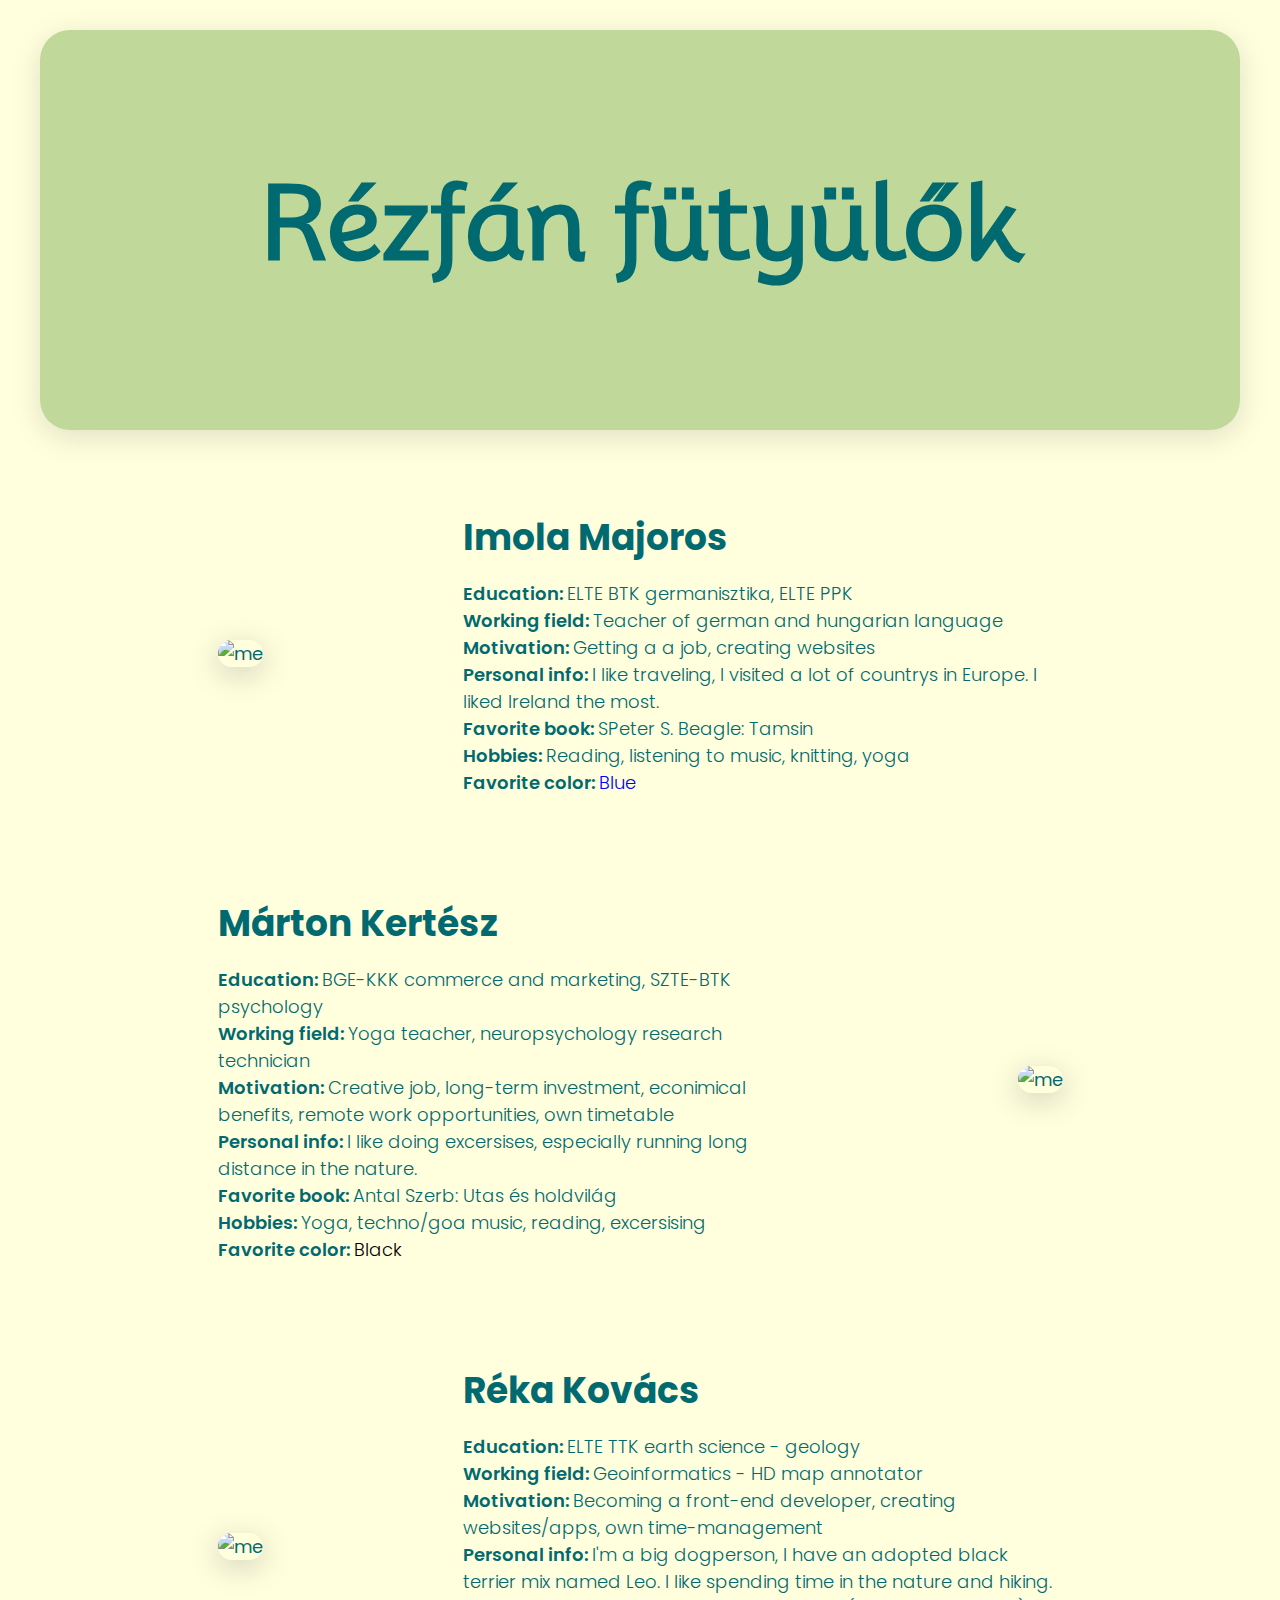
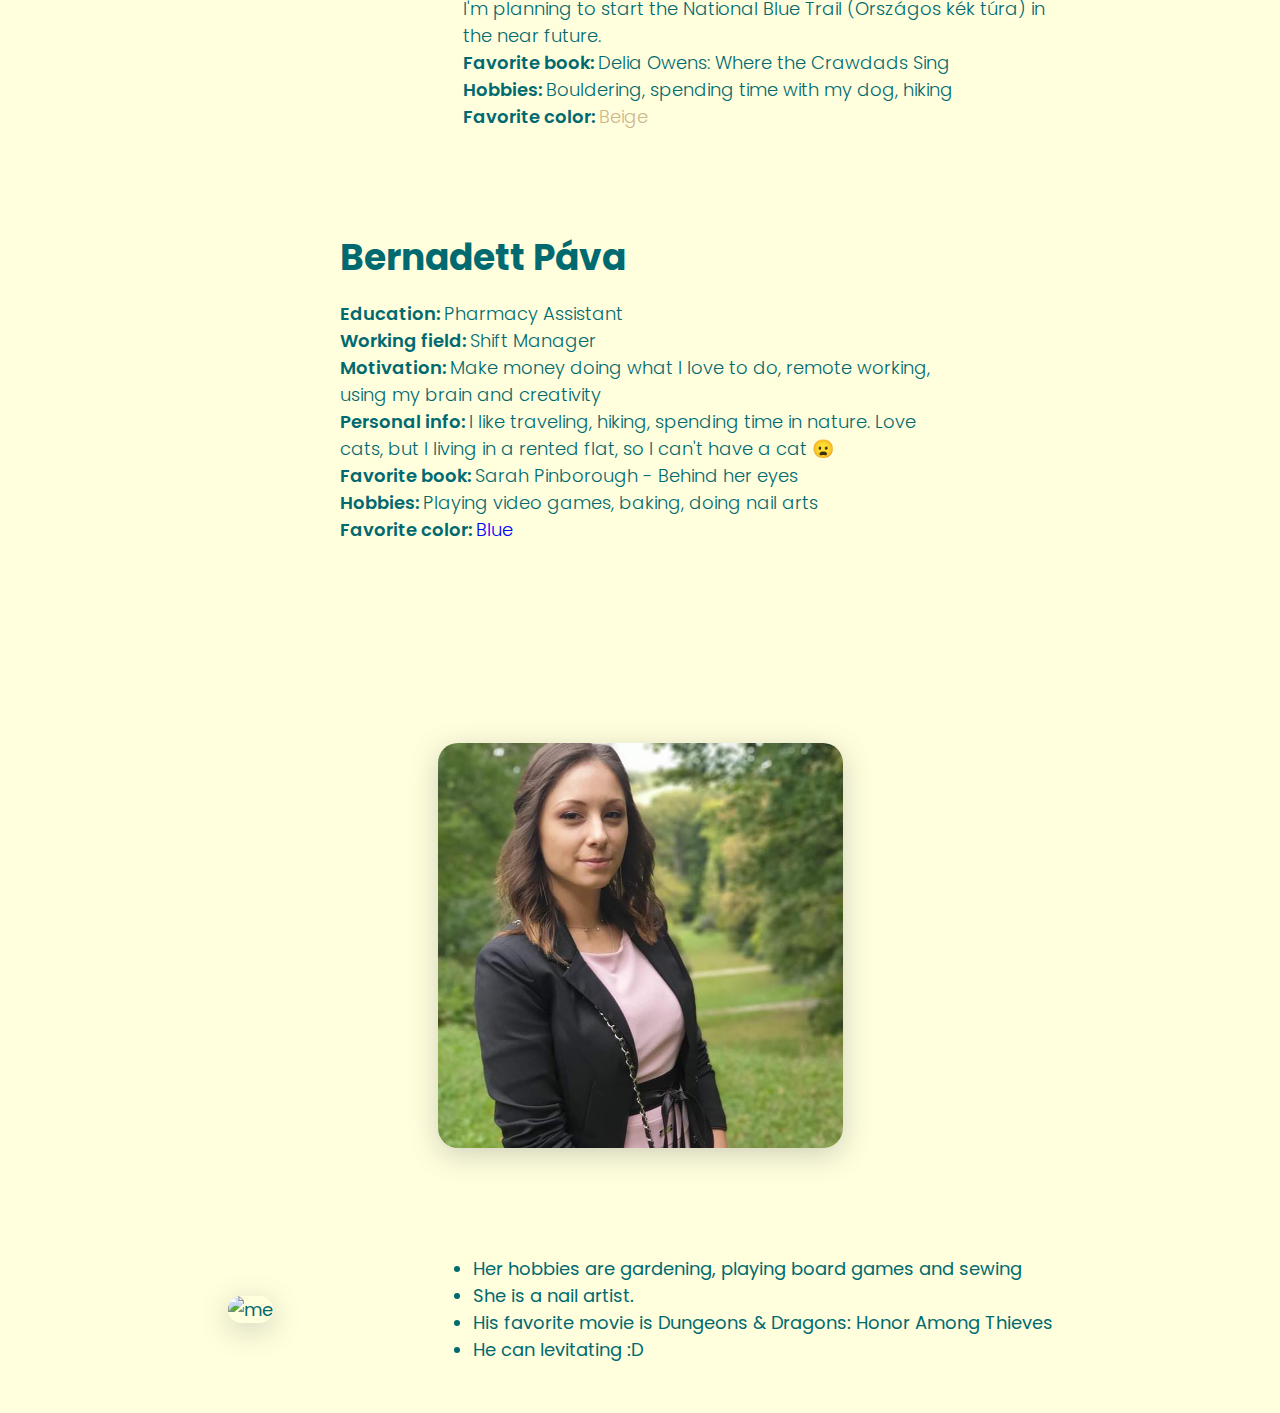
==== index.html @ b693baba "final1" ====
<!DOCTYPE html>
<html lang="en">

<head>
    <meta charset="UTF-8">
    <meta name="viewport" content="width=device-width, initial-scale=1.0">
    <title>Team1</title>
    <link rel="stylesheet" href="style.css">
    <link rel="preconnect" href="https://fonts.googleapis.com">
    <link rel="preconnect" href="https://fonts.gstatic.com" crossorigin>
    <link href="https://fonts.googleapis.com/css2?family=Poppins:wght@300&display=swap" rel="stylesheet">
    <link href="https://fonts.googleapis.com/css2?family=Mooli&display=swap" rel="stylesheet">
</head>

<body>
    <div class="hero">
        <div class="banner">
            <h1>Rézfán fütyülők</h1>
        </div>

    </div>

    <div class="container1">
        <div class="image">
            <img src="images/majorosimola.jpg" alt="me">
        </div>

        <div class="text">
            <h1>Imola Majoros</h1>
            <p>Education: <span>ELTE BTK germanisztika, ELTE PPK</span></p>
            <p>Working field: <span>Teacher of german and hungarian language</span></p>
            <p>Motivation: <span>Getting a a job, creating websites</span></p>
            <p>Personal info: <span>I like traveling, I visited a lot of countrys in Europe. I liked Ireland the
                    most.</span></p>
            <p>Favorite book: <span>SPeter S. Beagle: Tamsin</span></p>
            <p>Hobbies: <span>Reading, listening to music, knitting, yoga</span></p>
            <p>Favorite color: <span class="blue">Blue</span></p>
        </div>
    </div>
    <div class="container2">
        <div class="text">
            <h1>Márton Kertész</h1>
            <p>Education: <span>BGE-KKK commerce and marketing, SZTE-BTK psychology</span></p>
            <p>Working field: <span>Yoga teacher, neuropsychology research technician</span></p>
            <p>Motivation: <span>Creative job, long-term investment, econimical benefits, remote work opportunities, own
                    timetable</span></p>
            <p>Personal info: <span>I like doing excersises, especially running long distance in the nature.</span></p>
            <p>Favorite book: <span>Antal Szerb: Utas és holdvilág</span></p>
            <p>Hobbies: <span>Yoga, techno/goa music, reading, excersising</span></p>
            <p>Favorite color: <span class="black">Black</span></p>
        </div>
        <div class="image">
            <img src="images/kerteszmarci.jpg" alt="me">
        </div>

    </div>
    <div class="container1">
        <div class="image">
            <img src="images/kovacsreka.jpg" alt="me">
        </div>

        <div class="text">
            <h1>Réka Kovács</h1>
            <p>Education: <span>ELTE TTK earth science - geology</span></p>
            <p>Working field: <span>Geoinformatics - HD map annotator</span></p>
            <p>Motivation: <span>Becoming a front-end developer, creating websites/apps, own time-management</span></p>
            <p>Personal info: <span>I'm a big dogperson, I have an adopted black terrier mix named Leo. I like spending
                    time in the nature and hiking. I'm planning to start the National Blue Trail (Országos kék túra) in
                    the near future.</span></p>
            <p>Favorite book: <span>Delia Owens: Where the Crawdads Sing</span></p>
            <p>Hobbies: <span>Bouldering, spending time with my dog, hiking</span></p>
            <p>Favorite color: <span class="beige">Beige</span></p>
        </div>
    </div>
    <div class="container2">
        <div class="text">
            <h1>Bernadett Páva</h1>
            <p>Education: <span>Pharmacy Assistant</span></p>
            <p>Working field: <span>Shift Manager</span></p>
            <p>Motivation: <span>Make money doing what I love to do, remote working, using my brain and
                    creativity</span></p>
            <p>Personal info: <span>I like traveling, hiking, spending time in nature. Love cats, but I living in a
                    rented flat, so I can't have a cat 😦</span></p>
            <p>Favorite book: <span>Sarah Pinborough - Behind her eyes</span></p>
            <p>Hobbies: <span>Playing video games, baking, doing nail arts</span></p>
            <p>Favorite color: <span class="blue">Blue</span></p>
        </div>
        <div class="image">
            <img src="images/pavaberna.jpg" alt="me">
        </div>
    </div>
    <div class="container1">
        <div class="image">
            <img src="guess who.png" alt="me">
        </div>

        <div class="text">
            <li>Her hobbies are gardening, playing board games and sewing</li>
            <li>She is a nail artist.</li>
            <li>His favorite movie is Dungeons & Dragons: Honor Among Thieves</li>
            <li>He can levitating :D</li>

        </div>
    </div>
</body>

</html>
---- style.css ----
* {
    padding: 0;
    margin: 0;
    border: 0;
    color: #016A70;
    
}

body {
    background-color: #FFFFDD;
   
}

.hero {
    display: flex;
    align-items: center;
    justify-content: center;
}

.banner {
    margin: 30px;
    width: 1200px;
    height: 400px;
    display: flex;
    align-items: center;
    justify-content: center;
    text-align: center;
    background-color: #a2c579ac;
    border-radius: 30px;
    font-size: 50px;
    font-family: 'Mooli', sans-serif;
    box-shadow: rgba(100, 100, 111, 0.2) 0px 7px 29px 0px;
}

img {
    max-width: 45vh;
    max-height: 45vh;
    border-radius: 20px;
    box-shadow: rgba(100, 100, 111, 0.3) 0px 7px 29px 0px;
}

.container1 {
    display: flex;
    align-items: center;
    justify-content: center;
    font-size: 18px;
    font-family: 'Poppins', sans-serif;
    padding: 50px;
    gap: 200px;
    flex-wrap: wrap;
}

.container2 {
    display: flex;
    align-items: center;
    justify-content: center;
    font-size: 18px;
    font-family: 'Poppins', sans-serif;
    padding: 50px;
    gap: 200px;
    flex-wrap: wrap;

}

p {
    font-weight: 600;
}

span {
    font-weight: 300;
}

h1 {
    margin-bottom: 15px;
   
}

.text{
    max-width: 600px;
}
.blue {
    color:blue;
}
.black {
    color: black;
}
.beige {
    color:rgb(204, 183, 141)
}
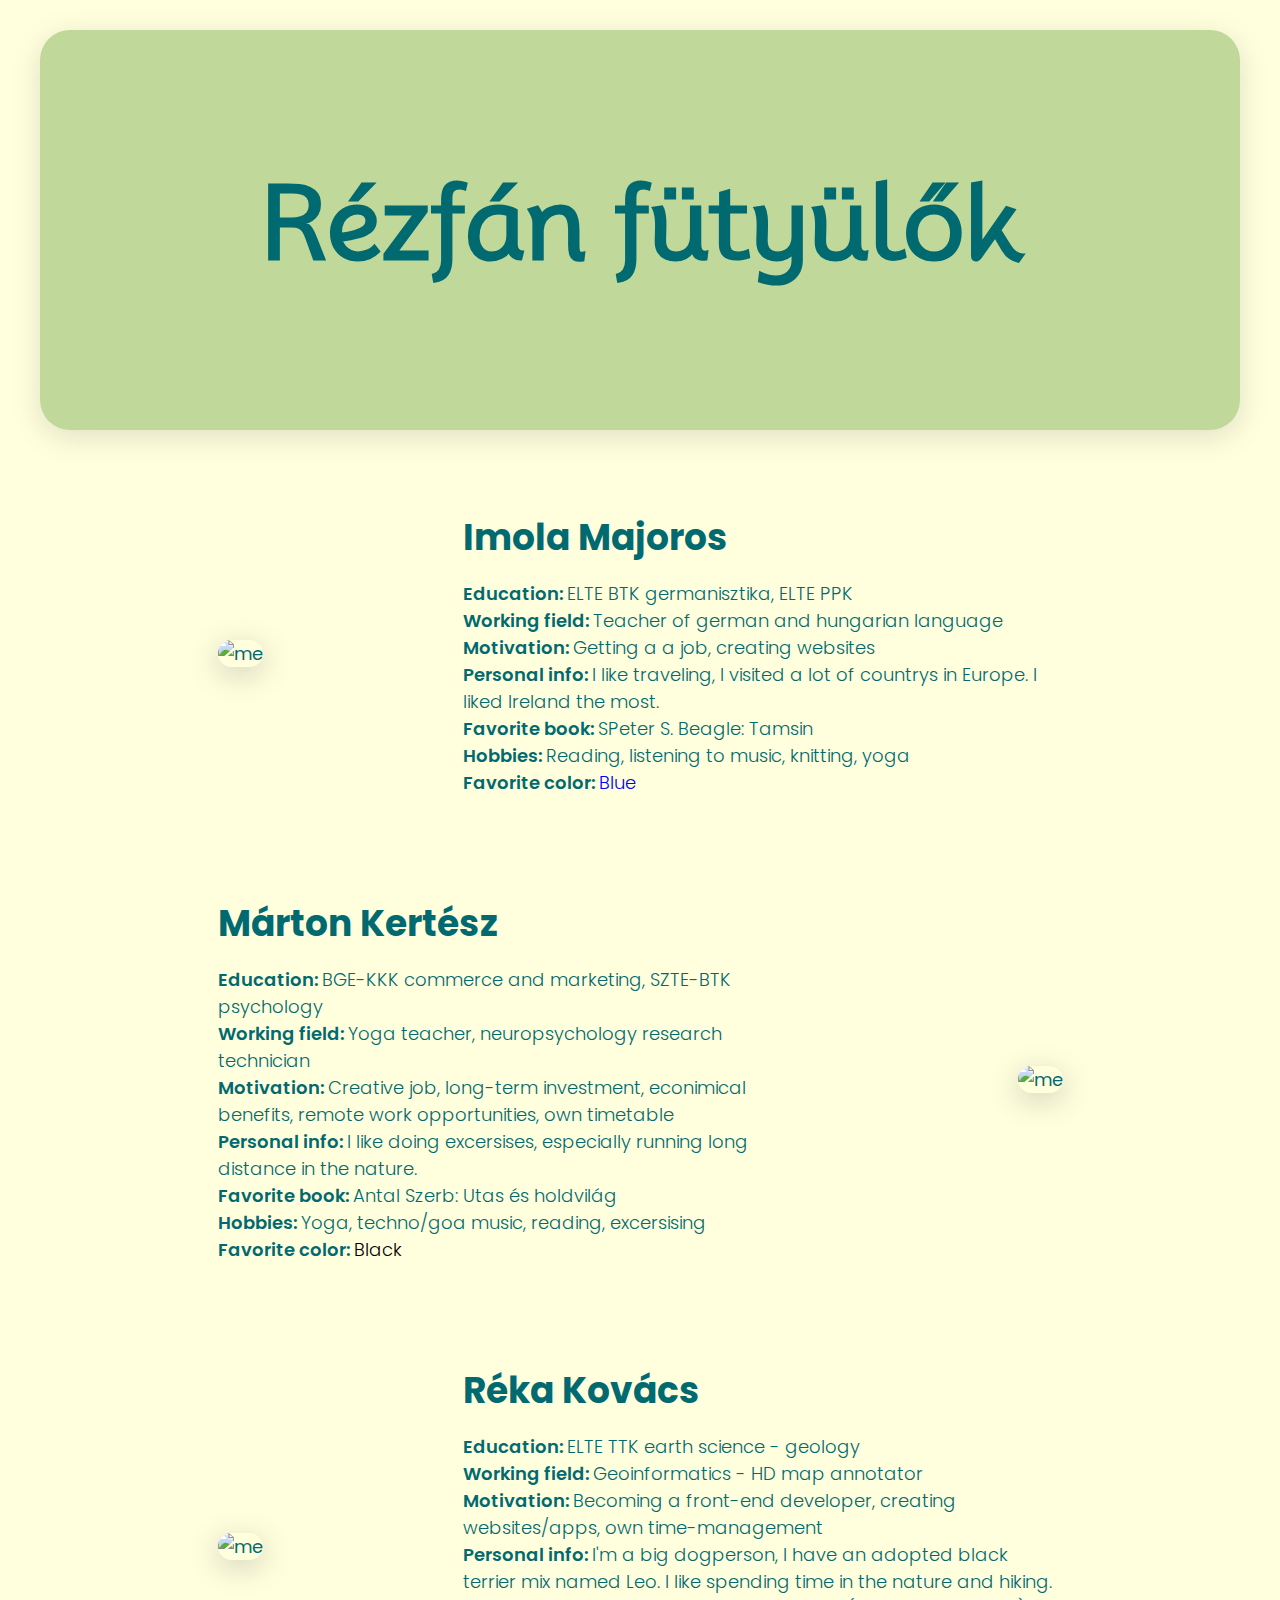
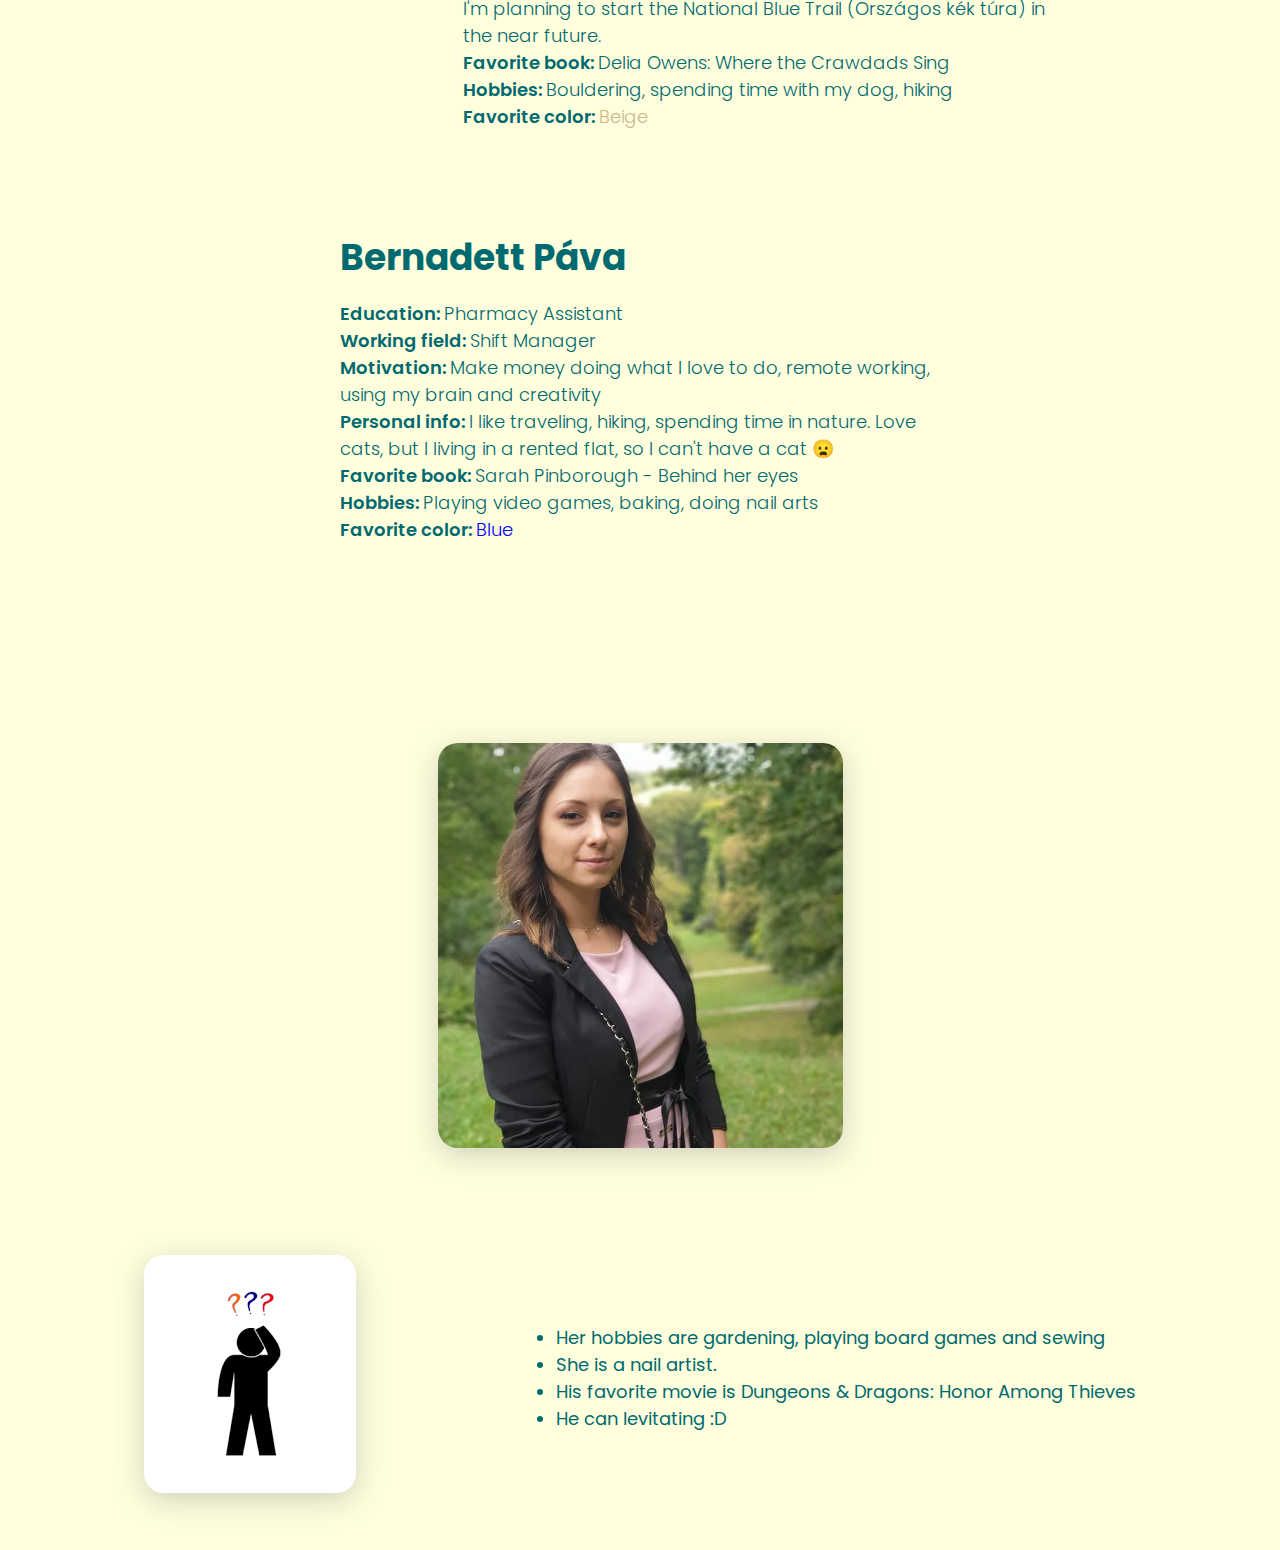
==== commit 6adc26af: "final version" ====
--- a/index.html
+++ b/index.html
@@ -91,7 +91,7 @@
     </div>
     <div class="container1">
         <div class="image">
-            <img src="guess who.png" alt="me">
+            <img src="images/guess who.png" alt="me">
         </div>
 
         <div class="text">
